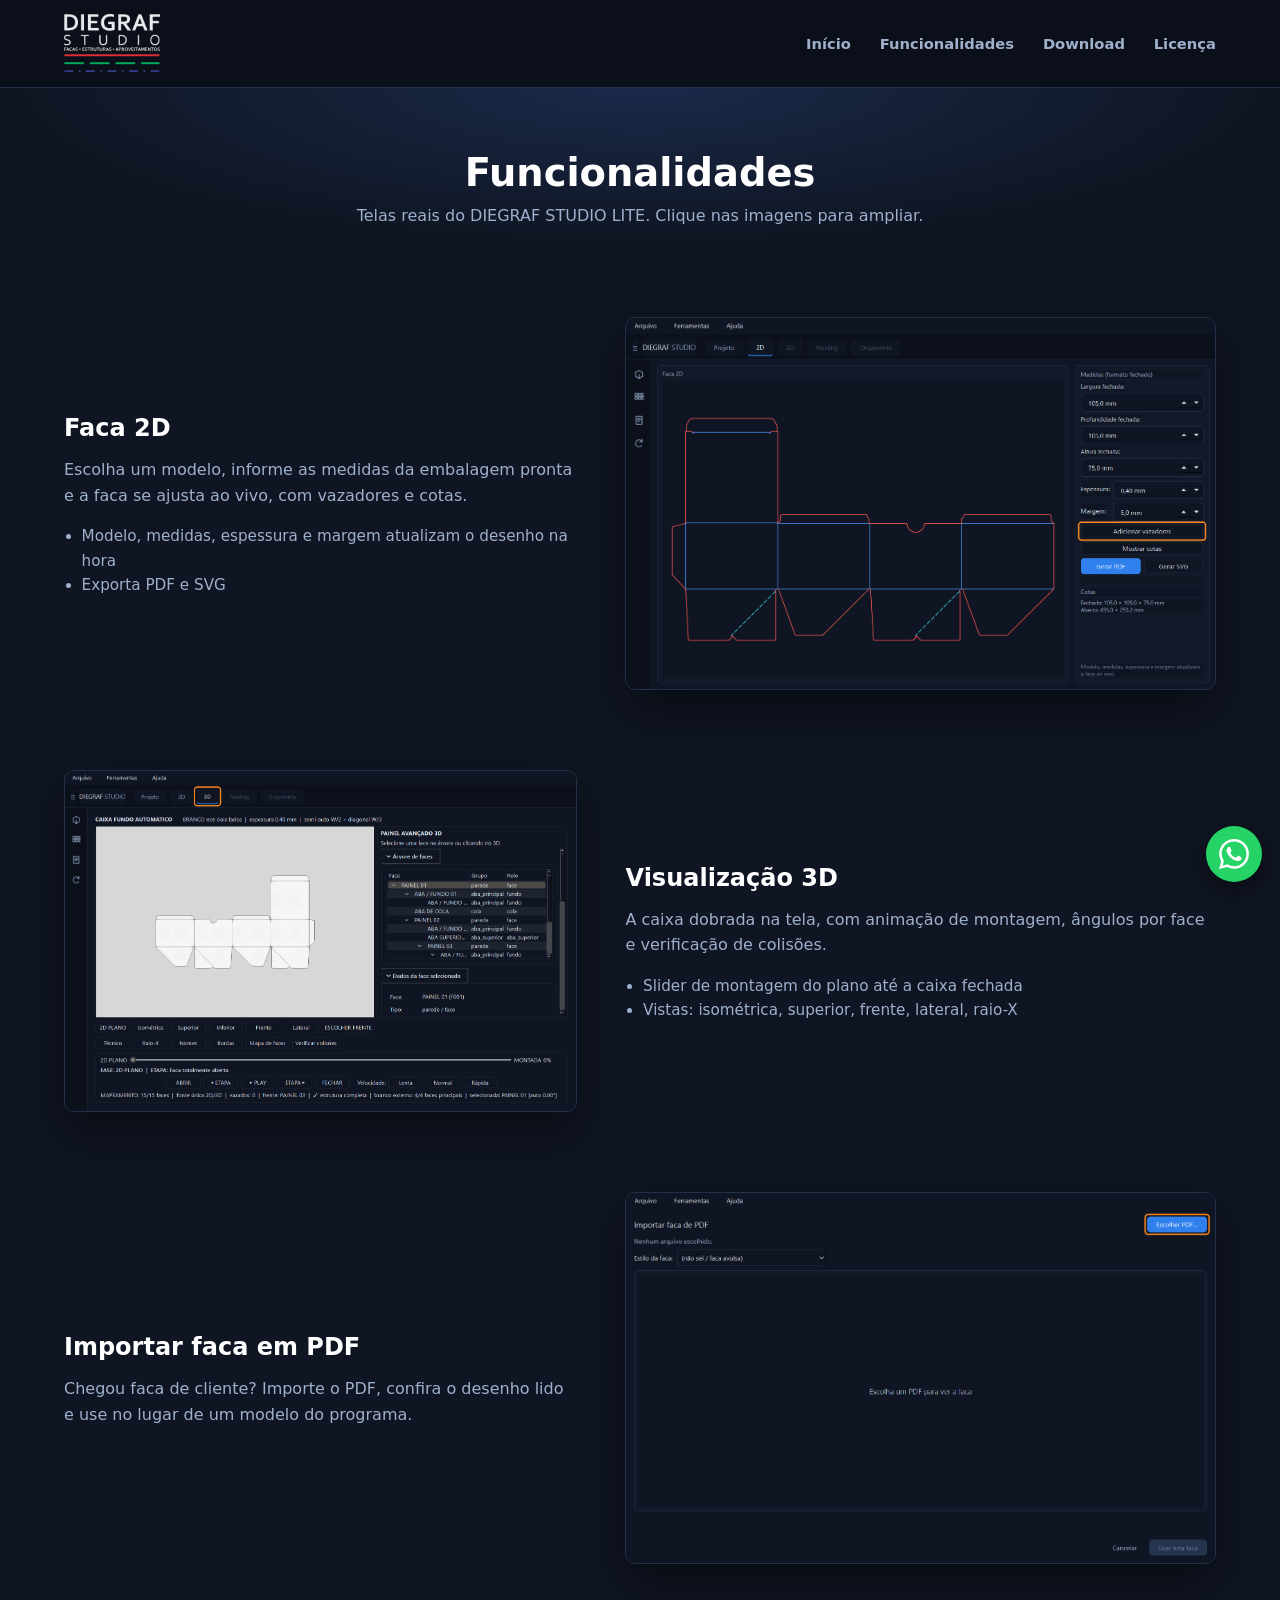
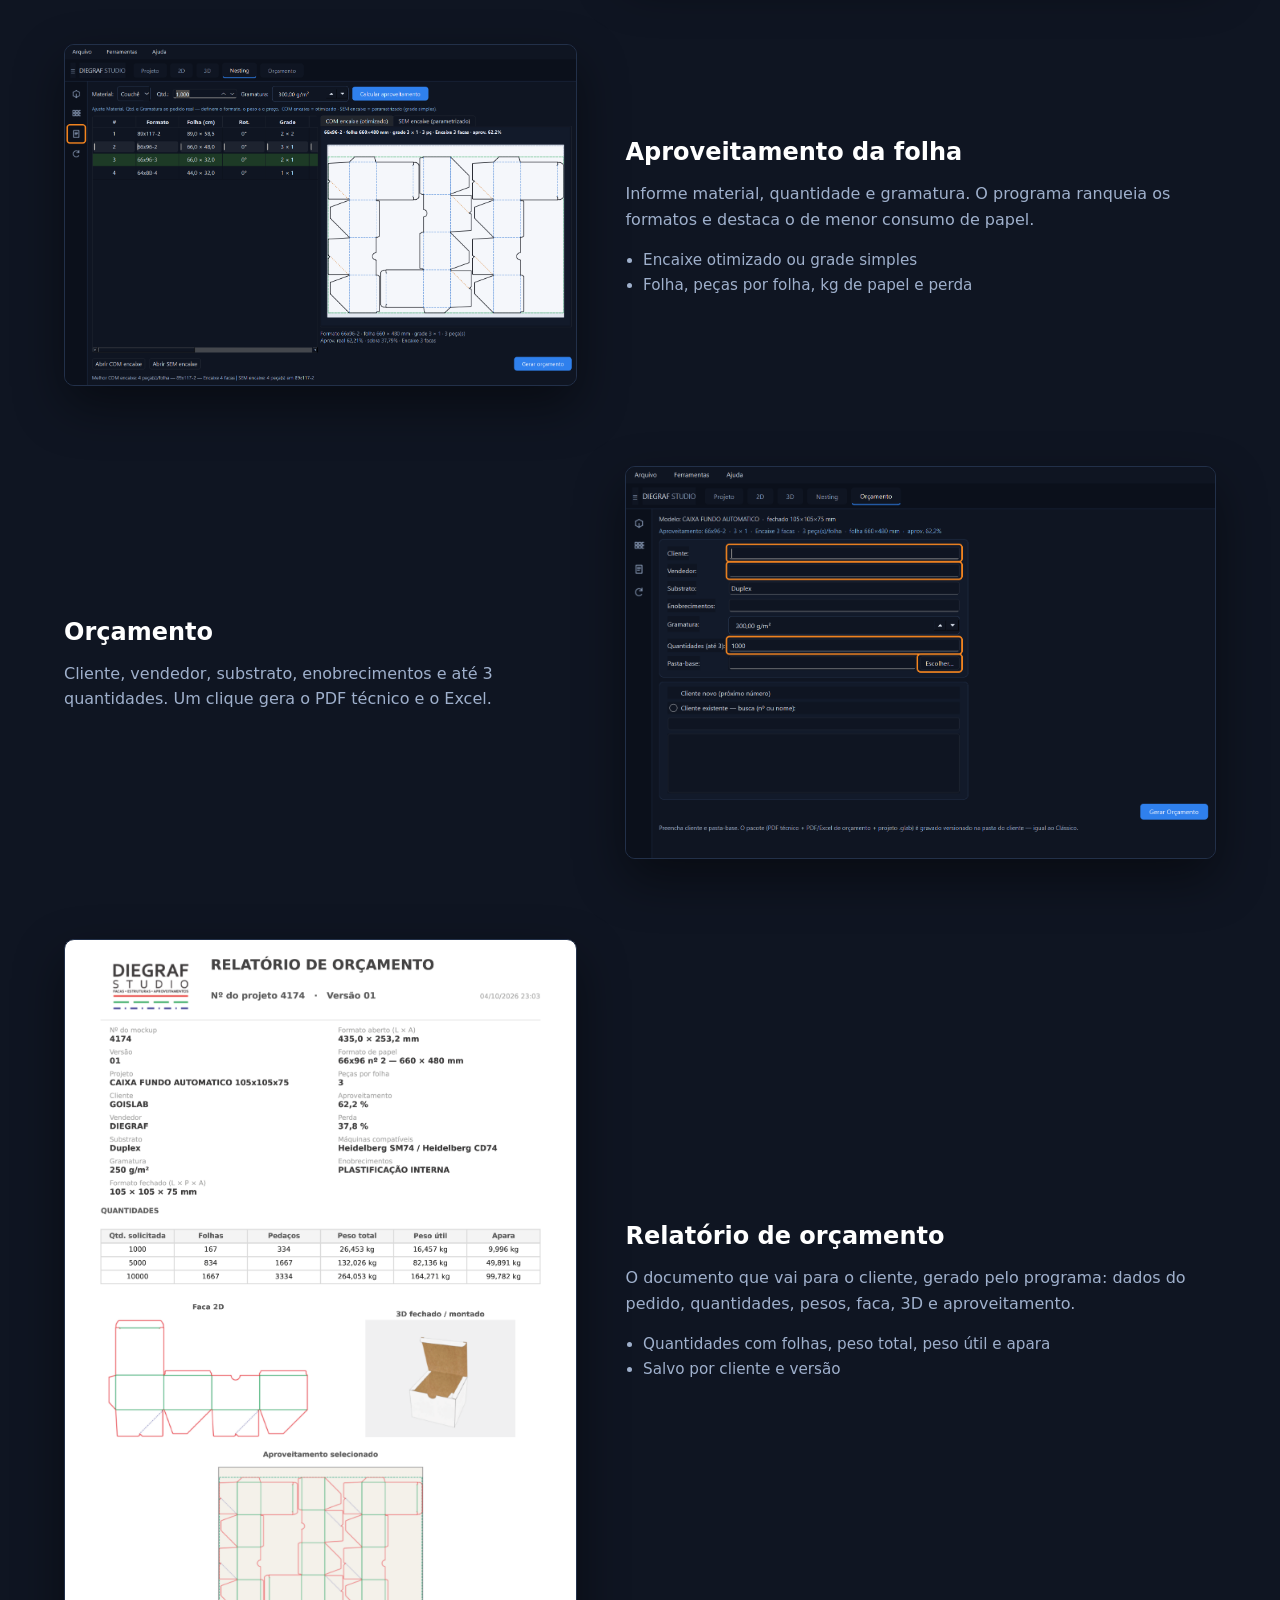
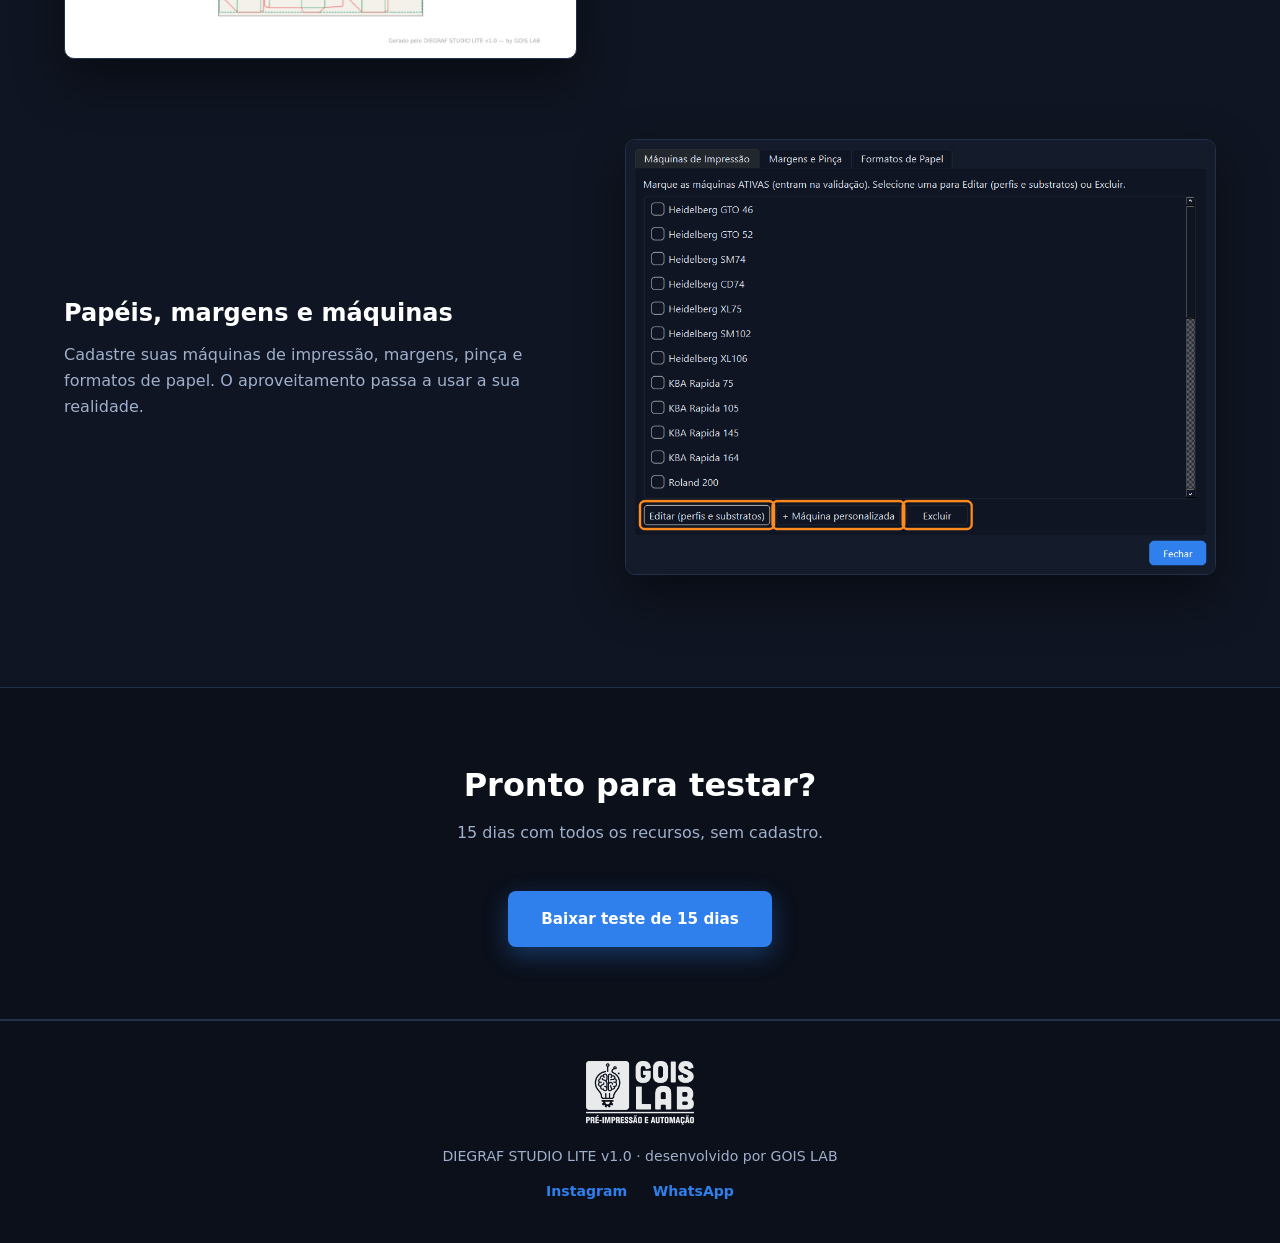
==== features.html @ 1dacc5a5 "Preco de lancamento R\$ 1.200,00, promocao por tempo indeterminado Co-Authored-By: Claude Sonnet 5.5" ====
<!DOCTYPE html>
<html lang="pt-BR">
<head>
<meta charset="UTF-8">
<meta name="viewport" content="width=device-width, initial-scale=1.0">
<title>Funcionalidades · DIEGRAF STUDIO LITE</title>
<link rel="stylesheet" href="style.css?v=5">
</head>
<body>
<header><div class="bar">
  <a href="index.html"><img src="assets/DIEGRAF_LOGO_BRANCO.png" alt="DIEGRAF STUDIO"></a>
  <nav><a href="index.html">Início</a><a href="features.html">Funcionalidades</a><a href="index.html#download">Download</a><a href="index.html#licenca">Licença</a></nav>
</div></header>

<section class="pagehead"><div class="wrap">
  <h1>Funcionalidades</h1>
  <p>Telas reais do DIEGRAF STUDIO LITE. Clique nas imagens para ampliar.</p>
</div></section>

<section style="padding-top:2rem"><div class="wrap">

  <div class="feat">
    <div class="txt"><h3>Faca 2D</h3>
      <p>Escolha um modelo, informe as medidas da embalagem pronta e a faca se ajusta ao vivo, com vazadores e cotas.</p>
      <ul><li>Modelo, medidas, espessura e margem atualizam o desenho na hora</li><li>Exporta PDF e SVG</li></ul></div>
    <div class="shot" data-zoom><img src="assets/tutorial_avancado/faca_2d_1.png" alt="Faca 2D"></div>
  </div>

  <div class="feat">
    <div class="txt"><h3>Visualização 3D</h3>
      <p>A caixa dobrada na tela, com animação de montagem, ângulos por face e verificação de colisões.</p>
      <ul><li>Slider de montagem do plano até a caixa fechada</li><li>Vistas: isométrica, superior, frente, lateral, raio-X</li></ul></div>
    <div class="shot" data-zoom><img src="assets/tutorial_avancado/tres_d_2.png" alt="Visualização 3D"></div>
  </div>

  <div class="feat">
    <div class="txt"><h3>Importar faca em PDF</h3>
      <p>Chegou faca de cliente? Importe o PDF, confira o desenho lido e use no lugar de um modelo do programa.</p></div>
    <div class="shot" data-zoom><img src="assets/tutorial_avancado/importar_2.png" alt="Importar faca de PDF"></div>
  </div>

  <div class="feat">
    <div class="txt"><h3>Aproveitamento da folha</h3>
      <p>Informe material, quantidade e gramatura. O programa ranqueia os formatos e destaca o de menor consumo de papel.</p>
      <ul><li>Encaixe otimizado ou grade simples</li><li>Folha, peças por folha, kg de papel e perda</li></ul></div>
    <div class="shot" data-zoom><img src="assets/tutorial_avancado/aproveitamento_4.png" alt="Aproveitamento"></div>
  </div>

  <div class="feat">
    <div class="txt"><h3>Orçamento</h3>
      <p>Cliente, vendedor, substrato, enobrecimentos e até 3 quantidades. Um clique gera o PDF técnico e o Excel.</p></div>
    <div class="shot" data-zoom><img src="assets/tutorial_avancado/orcamento_2.png" alt="Orçamento"></div>
  </div>

  <div class="feat">
    <div class="txt"><h3>Relatório de orçamento</h3>
      <p>O documento que vai para o cliente, gerado pelo programa: dados do pedido, quantidades, pesos, faca, 3D e aproveitamento.</p>
      <ul><li>Quantidades com folhas, peso total, peso útil e apara</li><li>Salvo por cliente e versão</li></ul></div>
    <div class="shot" data-zoom style="background:#fff;padding:6px"><img src="assets/exemplo_orcamento.png" alt="Exemplo de relatório de orçamento"></div>
  </div>

  <div class="feat">
    <div class="txt"><h3>Papéis, margens e máquinas</h3>
      <p>Cadastre suas máquinas de impressão, margens, pinça e formatos de papel. O aproveitamento passa a usar a sua realidade.</p></div>
    <div class="shot" data-zoom><img src="assets/tutorial_avancado/maquinas_2.png" alt="Cadastro de máquinas"></div>
  </div>

</div></section>

<section class="alt"><div class="wrap" style="text-align:center">
  <h2>Pronto para testar?</h2>
  <p class="lead">15 dias com todos os recursos, sem cadastro.</p>
  <a class="btn btn-p" href="index.html#download">Baixar teste de 15 dias</a>
</div></section>

<footer>
  <img src="assets/GOISLAB_LOGO_BRANCO.png" alt="GOIS LAB">
  <p>DIEGRAF STUDIO LITE v1.0 · desenvolvido por GOIS LAB</p>
  <p style="margin-top:.8rem"><a href="https://www.instagram.com/gois_lab/" target="_blank" rel="noopener">Instagram</a><a href="https://wa.me/5511914804727?text=Oi%2C%20gostaria%20de%20mais%20informa%C3%A7%C3%B5es%20sobre%20o%20Diegraf%20Studio" target="_blank" rel="noopener">WhatsApp</a></p>
</footer>
<a class="wa" href="https://wa.me/5511914804727?text=Oi%2C%20gostaria%20de%20mais%20informa%C3%A7%C3%B5es%20sobre%20o%20Diegraf%20Studio" target="_blank" rel="noopener" aria-label="Falar no WhatsApp"><svg viewBox="0 0 24 24" width="24" height="24" aria-hidden="true"><path fill="currentColor" d="M17.472 14.382c-.297-.149-1.758-.867-2.03-.967-.273-.099-.471-.148-.67.15-.197.297-.767.966-.94 1.164-.173.199-.347.223-.644.075-.297-.15-1.255-.463-2.39-1.475-.883-.788-1.48-1.761-1.653-2.059-.173-.297-.018-.458.13-.606.134-.133.298-.347.446-.52.149-.174.198-.298.298-.497.099-.198.05-.371-.025-.52-.075-.149-.669-1.612-.916-2.207-.242-.579-.487-.5-.669-.51-.173-.008-.371-.01-.57-.01-.198 0-.52.074-.792.372-.272.297-1.04 1.016-1.04 2.479 0 1.462 1.065 2.875 1.213 3.074.149.198 2.096 3.2 5.077 4.487.709.306 1.262.489 1.694.625.712.227 1.36.195 1.871.118.571-.085 1.758-.719 2.006-1.413.248-.694.248-1.289.173-1.413-.074-.124-.272-.198-.57-.347m-5.421 7.403h-.004a9.87 9.87 0 01-5.031-1.378l-.361-.214-3.741.982.998-3.648-.235-.374a9.86 9.86 0 01-1.51-5.26c.001-5.45 4.436-9.884 9.888-9.884 2.64 0 5.122 1.03 6.988 2.898a9.825 9.825 0 012.893 6.994c-.003 5.45-4.437 9.884-9.885 9.884m8.413-18.297A11.815 11.815 0 0012.05 0C5.495 0 .16 5.335.157 11.892c0 2.096.547 4.142 1.588 5.945L.057 24l6.305-1.654a11.882 11.882 0 005.683 1.448h.005c6.554 0 11.89-5.335 11.893-11.893a11.821 11.821 0 00-3.48-8.413z"/></svg></a>
<script src="script.js?v=4"></script>
</body>
</html>
---- style.css ----
* { margin: 0; padding: 0; box-sizing: border-box; }
:root {
  --bg: #0f1522;
  --bg-topo: #0b101b;
  --painel: #121a2a;
  --borda: #223049;
  --texto: #dfe6f2;
  --fraco: #9fb0cc;
  --acento: #2f80ed;
}
html { scroll-behavior: smooth; }
body { font-family: 'Segoe UI', system-ui, sans-serif; line-height: 1.6; color: var(--texto); background: var(--bg); }
img { max-width: 100%; display: block; }
a { color: inherit; }

body { padding-top: 86px; }
header { position: fixed; top: 0; left: 0; right: 0; z-index: 50; background: rgba(11,16,27,.92); backdrop-filter: blur(8px); border-bottom: 1px solid var(--borda); }
.bar { max-width: 1200px; margin: 0 auto; padding: .9rem 1.5rem; display: flex; justify-content: space-between; align-items: center; }
.bar img { height: 58px; width: auto; }
nav a { text-decoration: none; color: var(--fraco); margin-left: 1.8rem; font-size: .92rem; font-weight: 600; }
nav a:hover { color: #fff; }

.wrap { max-width: 1200px; margin: 0 auto; padding: 0 1.5rem; }
.btn { display: inline-block; text-decoration: none; font-weight: 700; font-size: .95rem; padding: .95rem 2rem; border-radius: 8px; border: 1px solid transparent; cursor: pointer; transition: .2s; }
.btn-p { background: var(--acento); color: #fff; box-shadow: 0 8px 24px rgba(47,128,237,.35); }
.btn-p:hover { transform: translateY(-2px); background: #4691f5; }
.btn-s { border-color: var(--borda); color: var(--texto); background: var(--painel); }
.btn-s:hover { border-color: var(--acento); }

.hero { padding: 4.5rem 0 3rem; text-align: center; background: radial-gradient(ellipse at top, #1a2a4a 0%, var(--bg) 65%); }
.tag { display: inline-block; font-size: .78rem; letter-spacing: .12em; font-weight: 700; color: var(--acento); border: 1px solid var(--borda); background: var(--painel); padding: .4rem 1rem; border-radius: 99px; margin-bottom: 1.4rem; }
.hero h1 { font-size: 3rem; line-height: 1.15; color: #fff; max-width: 820px; margin: 0 auto 1rem; letter-spacing: -.01em; }
.hero p.sub { color: var(--fraco); font-size: 1.1rem; max-width: 640px; margin: 0 auto 2rem; }
.cta { display: flex; gap: 1rem; justify-content: center; flex-wrap: wrap; }

.janela { margin: 3rem auto 0; max-width: 1050px; border: 1px solid var(--borda); border-radius: 12px; overflow: hidden; background: var(--bg-topo); box-shadow: 0 30px 80px rgba(0,0,0,.55), 0 0 90px rgba(47,128,237,.18); cursor: zoom-in; }
.janela .tit { display: flex; gap: 6px; padding: .6rem .9rem; background: var(--bg-topo); border-bottom: 1px solid var(--borda); }
.janela .tit i { width: 10px; height: 10px; border-radius: 50%; background: #2b3a55; }

section { padding: 4.5rem 0; }
section.alt { background: var(--bg-topo); border-top: 1px solid var(--borda); border-bottom: 1px solid var(--borda); }
h2 { font-size: 2rem; color: #fff; text-align: center; margin-bottom: .6rem; }
.lead { text-align: center; color: var(--fraco); max-width: 640px; margin: 0 auto 2.8rem; }

.cards { display: grid; grid-template-columns: repeat(auto-fit, minmax(240px, 1fr)); gap: 1.2rem; }
.card { background: var(--painel); border: 1px solid var(--borda); border-radius: 10px; padding: 1.6rem; }
.card h3 { color: #fff; font-size: 1.05rem; margin-bottom: .4rem; }
.card p { color: var(--fraco); font-size: .93rem; }
.card .n { color: var(--acento); font-weight: 800; font-size: .85rem; letter-spacing: .1em; margin-bottom: .6rem; }

.papel { max-width: 760px; margin: 0 auto; background: #fff; border-radius: 8px; padding: 6px; box-shadow: 0 24px 70px rgba(0,0,0,.5); cursor: zoom-in; }
.papel img { border-radius: 4px; }

.dl { display: grid; grid-template-columns: 1.2fr 1fr; gap: 1.5rem; align-items: stretch; }
.box { background: var(--painel); border: 1px solid var(--borda); border-radius: 12px; padding: 2rem; }
.box h3 { color: #fff; margin-bottom: 1rem; }
.box li { list-style: none; padding: .55rem 0; border-bottom: 1px solid var(--borda); color: var(--fraco); font-size: .93rem; }
.box li:last-child { border: 0; }
.box li b { color: var(--texto); }
.box .btn { margin-top: 1.4rem; }

.feat { display: grid; grid-template-columns: 1fr 1.15fr; gap: 3rem; align-items: center; padding: 2.5rem 0; }
.feat:nth-child(even) .txt { order: 2; }
.feat h3 { color: #fff; font-size: 1.5rem; margin-bottom: .6rem; }
.feat p { color: var(--fraco); }
.feat ul { margin: 1rem 0 0 1.1rem; color: var(--fraco); font-size: .95rem; }
.feat .shot { border: 1px solid var(--borda); border-radius: 10px; overflow: hidden; box-shadow: 0 20px 50px rgba(0,0,0,.45); cursor: zoom-in; }
.pagehead { padding: 3.5rem 0 1rem; text-align: center; background: radial-gradient(ellipse at top, #1a2a4a 0%, var(--bg) 70%); }
.pagehead h1 { color: #fff; font-size: 2.4rem; }
.pagehead p { color: var(--fraco); }

footer { border-top: 1px solid var(--borda); background: var(--bg-topo); padding: 2.5rem 1.5rem; text-align: center; color: var(--fraco); font-size: .88rem; }
footer img { height: 64px; width: auto; margin: 0 auto 1.2rem; }
footer a { color: var(--acento); text-decoration: none; font-weight: 600; margin: 0 .8rem; }

#lb { display: none; position: fixed; inset: 0; z-index: 99; background: rgba(5,8,14,.94); align-items: center; justify-content: center; }
#lb.on { display: flex; }
#lb img { max-width: 88vw; max-height: 86vh; width: auto; height: auto; object-fit: contain; border-radius: 6px; }
#lb button { position: absolute; background: rgba(18,26,42,.8); color: #fff; border: 1px solid var(--borda); border-radius: 50%; width: 46px; height: 46px; font-size: 22px; cursor: pointer; }
#lb button:hover { border-color: var(--acento); }
#lb .x { top: 18px; right: 18px; }
#lb .p { left: 18px; top: 50%; transform: translateY(-50%); }
#lb .n { right: 18px; top: 50%; transform: translateY(-50%); }
#lb small { position: absolute; bottom: 16px; color: var(--fraco); }

@media (max-width: 800px) {
  body { padding-top: 70px; }
  .bar { padding: .6rem 1rem; }
  .bar img { height: 46px; }
  nav a { margin-left: .9rem; font-size: .8rem; }
  .hero { padding: 2.5rem 0 2rem; }
  .hero h1 { font-size: 1.8rem; }
  .hero p.sub { font-size: 1rem; }
  section { padding: 2.5rem 0; }
  h2 { font-size: 1.5rem; }
  .dl, .feat { grid-template-columns: 1fr; gap: 1.2rem; }
  .feat:nth-child(even) .txt { order: 0; }
  .feat { padding: 1.2rem 0; }
  #lb .p, #lb .n { width: 38px; height: 38px; }
}

.faq { max-width: 760px; margin: 2.5rem auto 0; }
.faq details { background: var(--painel); border: 1px solid var(--borda); border-radius: 10px; margin-bottom: .8rem; padding: 1rem 1.3rem; }
.faq summary { cursor: pointer; font-weight: 700; color: #fff; list-style: none; position: relative; padding-right: 1.6rem; }
.faq summary::-webkit-details-marker { display: none; }
.faq summary::after { content: "+"; position: absolute; right: 0; top: -2px; font-size: 1.4rem; color: var(--acento); }
.faq details[open] summary::after { content: "–"; }
.faq details p { margin-top: .7rem; color: var(--fraco); font-size: .95rem; }
.box .btn + .btn { margin-left: .6rem; }
@media (max-width: 800px) { .box .btn + .btn { margin-left: 0; margin-top: .7rem; } .box .btn { display: block; } }
.cards.c5 { grid-template-columns: repeat(auto-fit, minmax(185px, 1fr)); }
.cards.c3 { grid-template-columns: repeat(auto-fit, minmax(260px, 1fr)); }

.semmensal { margin-top: 1.4rem; color: var(--fraco); font-size: 1.05rem; }
.semmensal b { color: #fff; }
.destaque { max-width: 760px; margin: 0 auto 2.6rem; text-align: center; padding: 2.2rem 1.5rem; border-radius: 16px; border: 1px solid rgba(96,175,255,.35);
  background: radial-gradient(500px 220px at 50% 0%, rgba(47,128,237,.28), transparent 70%), var(--painel); box-shadow: 0 0 60px rgba(47,128,237,.18); }
.destaque .g { font-size: 2.6rem; line-height: 1.1; font-weight: 700; letter-spacing: -.02em; color: #fff; }
.destaque .g em { font-style: normal; background: linear-gradient(95deg,#7cc0ff,#2f80ed); -webkit-background-clip: text; background-clip: text; color: transparent; }
.destaque p { margin-top: 1rem; color: var(--fraco); font-size: 1rem; }
@media (max-width: 800px) { .destaque .g { font-size: 1.9rem; } }


.faqg { margin: 2.4rem 0 1rem; font-size: .8rem; letter-spacing: .24em; text-transform: uppercase; color: var(--acento); display: flex; align-items: center; gap: .8rem; }
.faqg::after { content: ""; flex: 1; height: 1px; background: var(--borda); }
.faqg:first-child { margin-top: 0; }
.faq details { transition: border-color .2s, background .2s; }
.faq details:hover { border-color: rgba(47,128,237,.55); }
.faq details[open] { border-color: rgba(47,128,237,.7); background: linear-gradient(180deg, rgba(47,128,237,.12), var(--painel)); }
.faq summary { font-size: 1.02rem; }
.faq details p a { color: #60afff; }

.acoes { margin-top: 1.6rem; display: flex; gap: .8rem; justify-content: center; flex-wrap: wrap; }
.btn-w { background: #1faa59; color: #fff; display: inline-flex; align-items: center; gap: .6rem; box-shadow: 0 8px 24px rgba(31,170,89,.35); }
.btn-w:hover { transform: translateY(-2px); background: #25c066; }
.btn-w svg { width: 1.2rem; height: 1.2rem; }
.wa { position: fixed; right: 18px; bottom: 18px; z-index: 40; width: 56px; height: 56px; border-radius: 50%; background: #25d366; color: #fff; display: flex; align-items: center; justify-content: center; box-shadow: 0 8px 24px rgba(0,0,0,.5); transition: transform .2s; }
.wa:hover { transform: scale(1.08); }
.wa svg { width: 30px; height: 30px; }
@media (max-width: 800px) {
  .acoes .btn { width: 100%; text-align: center; justify-content: center; }
}

.comprar { margin: 2.8rem auto 0; max-width: 760px; text-align: center; padding: 2.2rem 1.6rem; border-radius: 16px; border: 1px solid rgba(96,175,255,.35); background: radial-gradient(520px 200px at 50% 0%, rgba(31,170,89,.16), transparent 70%), var(--painel); }
.comprar h3 { color: #fff; font-size: 1.6rem; margin-bottom: .6rem; }
.comprar > p { color: var(--fraco); max-width: 560px; margin: 0 auto; }
.comprar .acoes { margin-top: 1.5rem; }

.lanc { margin: 1.8rem auto 0; display: inline-block; padding: 1.2rem 2.2rem; border-radius: 14px; border: 1px solid rgba(96,175,255,.45); background: linear-gradient(160deg, #1a2d55, var(--painel) 80%); box-shadow: 0 0 40px rgba(47,128,237,.22); }
.lanc span { display: block; font-size: .72rem; letter-spacing: .24em; font-weight: 700; color: #60afff; }
.lanc b { display: block; margin-top: .4rem; font-size: 2.8rem; line-height: 1; letter-spacing: -.03em; color: #fff; }
.lanc small { display: block; margin-top: .5rem; color: var(--fraco); font-size: .9rem; }
.comprar { text-align: center; }
@media (max-width: 800px) { .lanc { padding: 1rem 1.2rem; } .lanc b { font-size: 2.2rem; } }
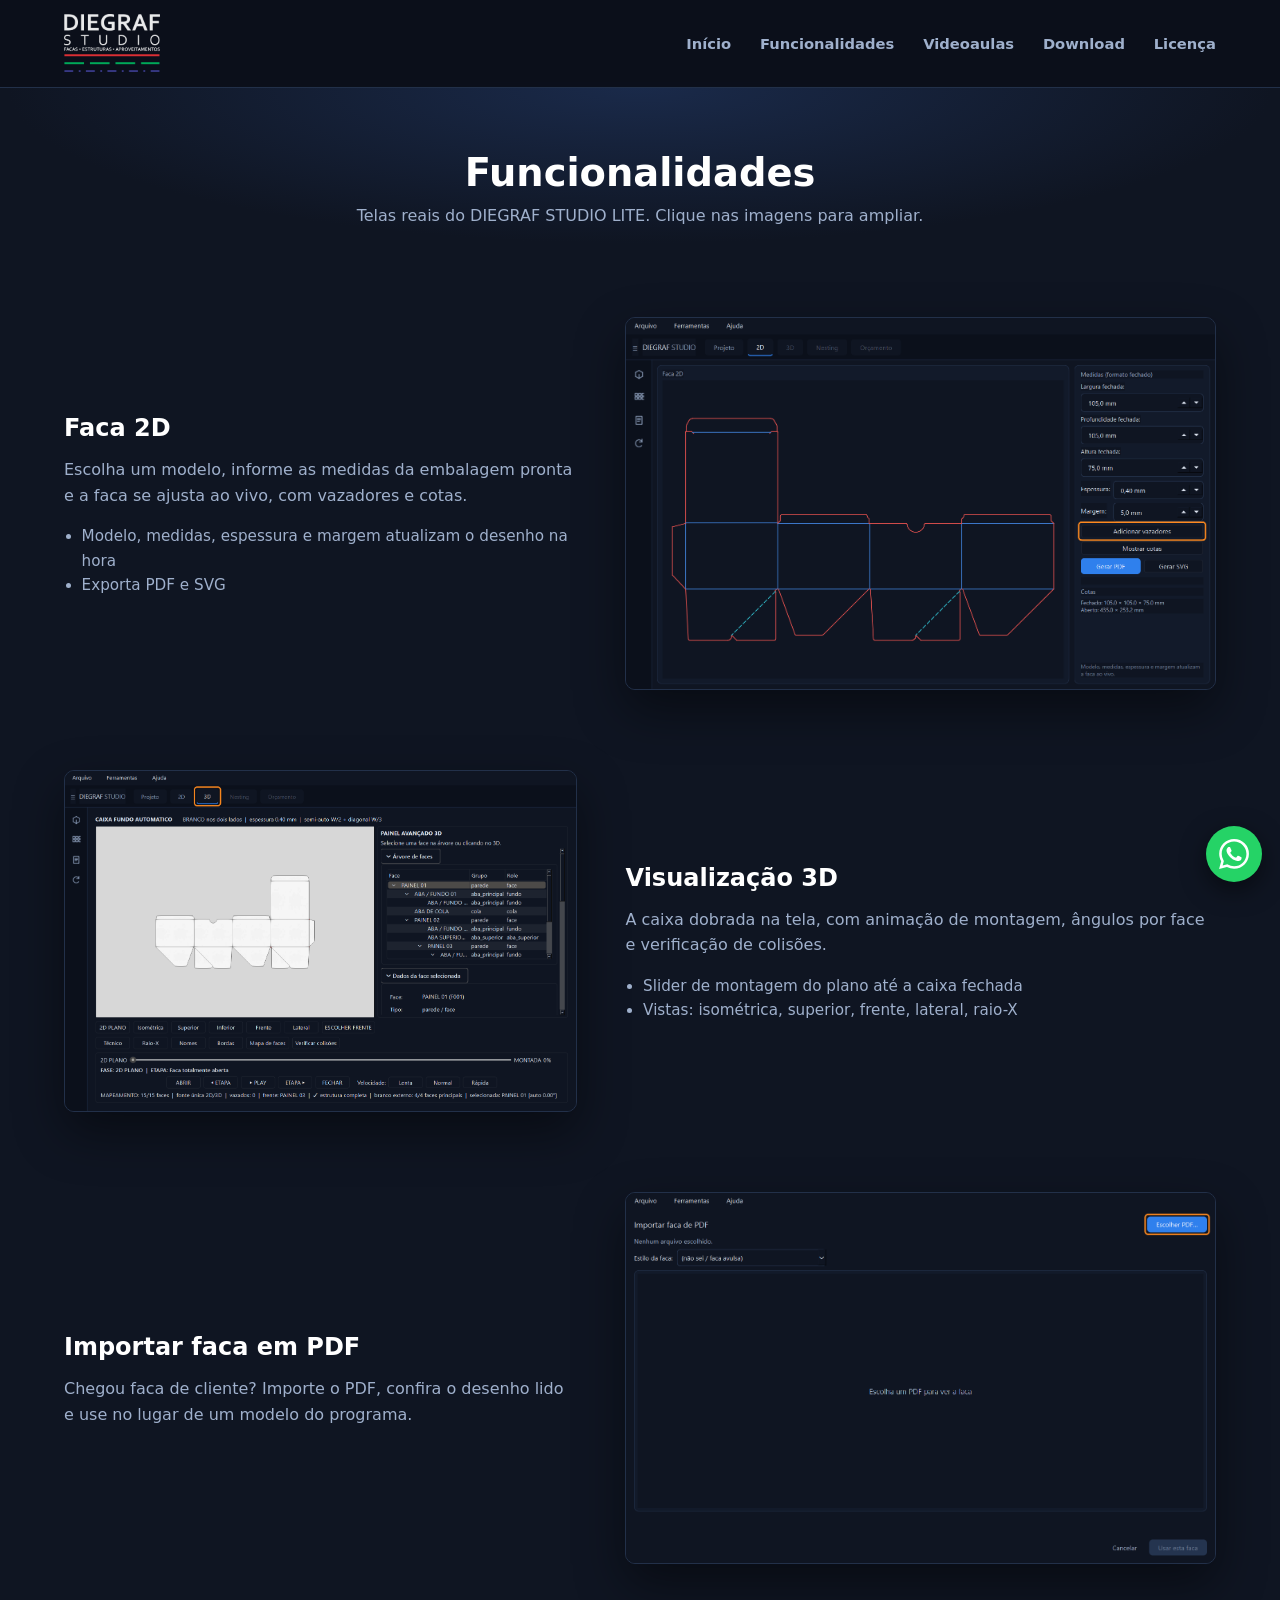
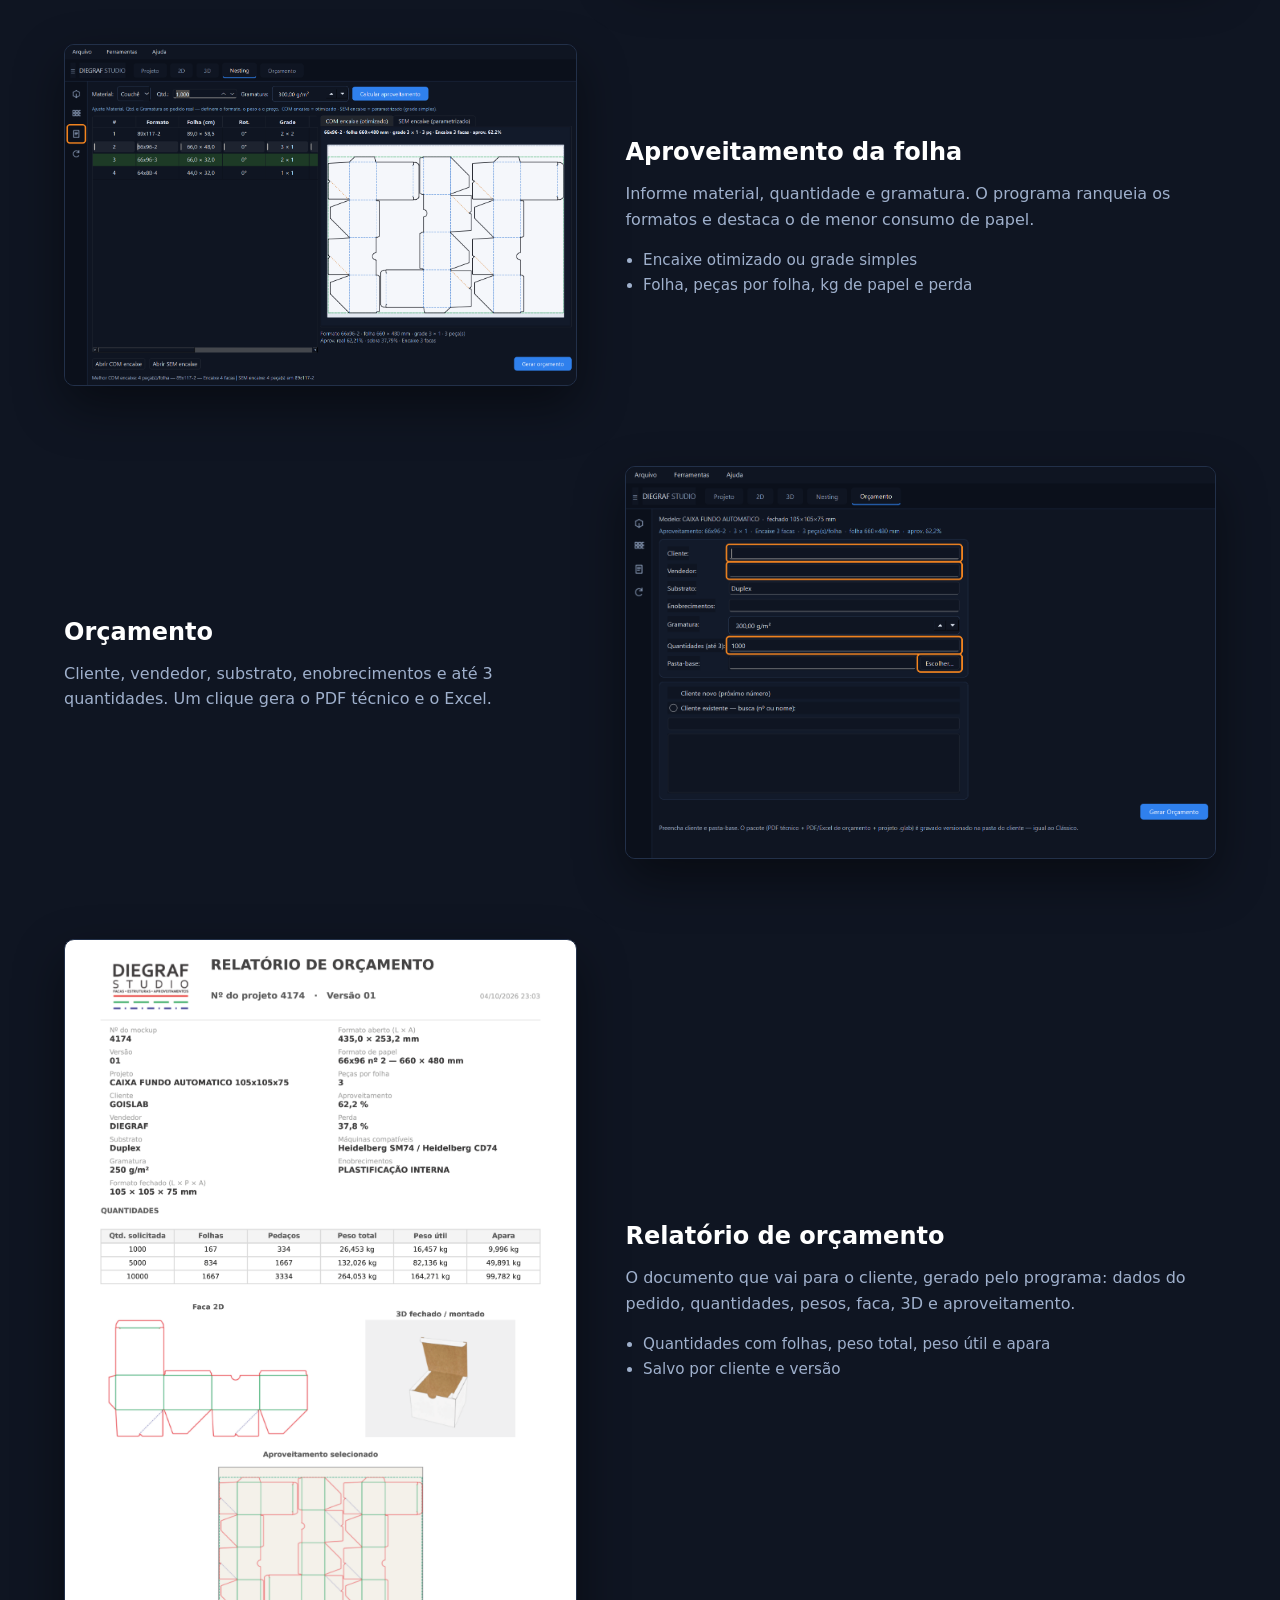
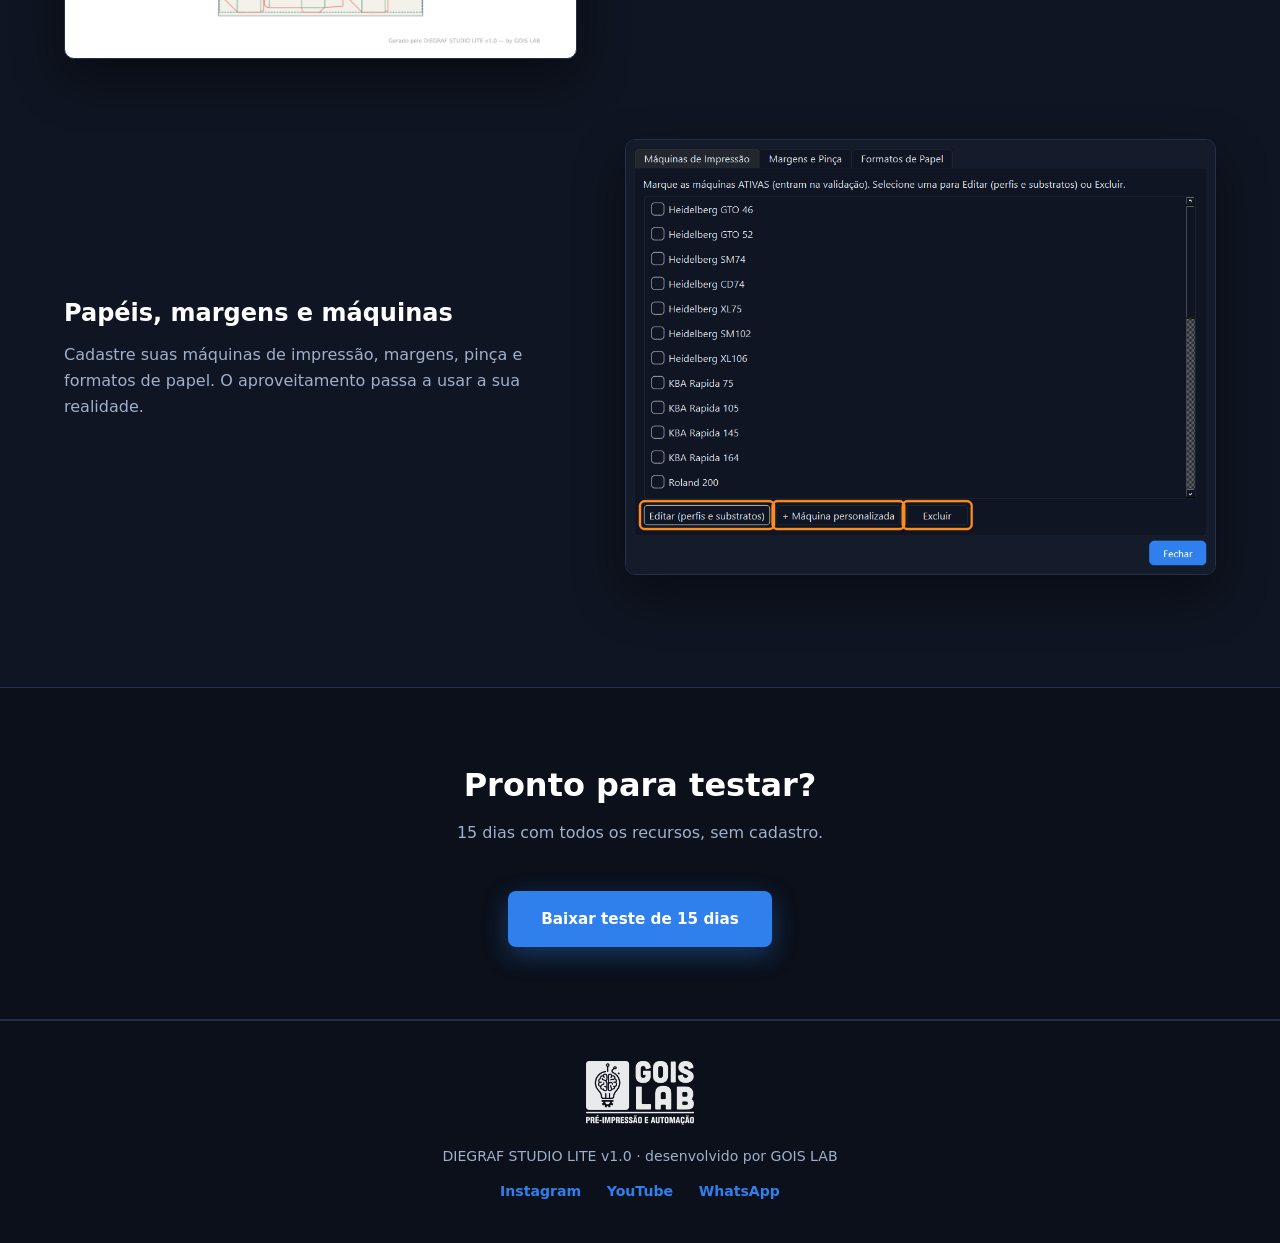
==== commit 80f4a2a5: "Adiciona videoaulas: menu, secao com a playlist do YouTube e link no rodape Co-Authored-By: Claude O" ====
--- a/features.html
+++ b/features.html
@@ -4,12 +4,12 @@
 <meta charset="UTF-8">
 <meta name="viewport" content="width=device-width, initial-scale=1.0">
 <title>Funcionalidades · DIEGRAF STUDIO LITE</title>
-<link rel="stylesheet" href="style.css?v=5">
+<link rel="stylesheet" href="style.css?v=6">
 </head>
 <body>
 <header><div class="bar">
   <a href="index.html"><img src="assets/DIEGRAF_LOGO_BRANCO.png" alt="DIEGRAF STUDIO"></a>
-  <nav><a href="index.html">Início</a><a href="features.html">Funcionalidades</a><a href="index.html#download">Download</a><a href="index.html#licenca">Licença</a></nav>
+  <nav><a href="index.html">Início</a><a href="features.html">Funcionalidades</a><a href="https://www.youtube.com/playlist?list=PLJeVq4AoT8Tg" target="_blank" rel="noopener">Videoaulas</a><a href="index.html#download">Download</a><a href="index.html#licenca">Licença</a></nav>
 </div></header>
 
 <section class="pagehead"><div class="wrap">
@@ -76,7 +76,7 @@
 <footer>
   <img src="assets/GOISLAB_LOGO_BRANCO.png" alt="GOIS LAB">
   <p>DIEGRAF STUDIO LITE v1.0 · desenvolvido por GOIS LAB</p>
-  <p style="margin-top:.8rem"><a href="https://www.instagram.com/gois_lab/" target="_blank" rel="noopener">Instagram</a><a href="https://wa.me/5511914804727?text=Oi%2C%20gostaria%20de%20mais%20informa%C3%A7%C3%B5es%20sobre%20o%20Diegraf%20Studio" target="_blank" rel="noopener">WhatsApp</a></p>
+  <p style="margin-top:.8rem"><a href="https://www.instagram.com/gois_lab/" target="_blank" rel="noopener">Instagram</a><a href="https://www.youtube.com/playlist?list=PLJeVq4AoT8Tg" target="_blank" rel="noopener">YouTube</a><a href="https://wa.me/5511914804727?text=Oi%2C%20gostaria%20de%20mais%20informa%C3%A7%C3%B5es%20sobre%20o%20Diegraf%20Studio" target="_blank" rel="noopener">WhatsApp</a></p>
 </footer>
 <a class="wa" href="https://wa.me/5511914804727?text=Oi%2C%20gostaria%20de%20mais%20informa%C3%A7%C3%B5es%20sobre%20o%20Diegraf%20Studio" target="_blank" rel="noopener" aria-label="Falar no WhatsApp"><svg viewBox="0 0 24 24" width="24" height="24" aria-hidden="true"><path fill="currentColor" d="M17.472 14.382c-.297-.149-1.758-.867-2.03-.967-.273-.099-.471-.148-.67.15-.197.297-.767.966-.94 1.164-.173.199-.347.223-.644.075-.297-.15-1.255-.463-2.39-1.475-.883-.788-1.48-1.761-1.653-2.059-.173-.297-.018-.458.13-.606.134-.133.298-.347.446-.52.149-.174.198-.298.298-.497.099-.198.05-.371-.025-.52-.075-.149-.669-1.612-.916-2.207-.242-.579-.487-.5-.669-.51-.173-.008-.371-.01-.57-.01-.198 0-.52.074-.792.372-.272.297-1.04 1.016-1.04 2.479 0 1.462 1.065 2.875 1.213 3.074.149.198 2.096 3.2 5.077 4.487.709.306 1.262.489 1.694.625.712.227 1.36.195 1.871.118.571-.085 1.758-.719 2.006-1.413.248-.694.248-1.289.173-1.413-.074-.124-.272-.198-.57-.347m-5.421 7.403h-.004a9.87 9.87 0 01-5.031-1.378l-.361-.214-3.741.982.998-3.648-.235-.374a9.86 9.86 0 01-1.51-5.26c.001-5.45 4.436-9.884 9.888-9.884 2.64 0 5.122 1.03 6.988 2.898a9.825 9.825 0 012.893 6.994c-.003 5.45-4.437 9.884-9.885 9.884m8.413-18.297A11.815 11.815 0 0012.05 0C5.495 0 .16 5.335.157 11.892c0 2.096.547 4.142 1.588 5.945L.057 24l6.305-1.654a11.882 11.882 0 005.683 1.448h.005c6.554 0 11.89-5.335 11.893-11.893a11.821 11.821 0 00-3.48-8.413z"/></svg></a>
 <script src="script.js?v=4"></script>
--- a/style.css
+++ b/style.css
@@ -152,3 +152,16 @@
 .lanc small { display: block; margin-top: .5rem; color: var(--fraco); font-size: .9rem; }
 .comprar { text-align: center; }
 @media (max-width: 800px) { .lanc { padding: 1rem 1.2rem; } .lanc b { font-size: 2.2rem; } }
+
+/* videoaulas */
+.va { display: grid; grid-template-columns: 1.3fr 1fr; gap: 1.6rem; align-items: center; }
+.va-img { position: relative; display: block; border-radius: 12px; overflow: hidden; border: 1px solid var(--borda); }
+.va-img img { display: block; width: 100%; height: auto; transition: transform .3s; }
+.va-img:hover img { transform: scale(1.03); }
+.va-play { position: absolute; left: 50%; top: 50%; transform: translate(-50%,-50%); width: 72px; height: 72px; border-radius: 50%;
+  background: rgba(47,128,237,.92); color: #fff; font-size: 1.6rem; display: flex; align-items: center; justify-content: center;
+  padding-left: 5px; box-shadow: 0 10px 30px rgba(0,0,0,.45); }
+.va-lista { counter-reset: va; list-style: none; display: grid; gap: .55rem; }
+.va-lista li { counter-increment: va; background: var(--painel); border: 1px solid var(--borda); border-radius: 8px; padding: .65rem .9rem; color: var(--texto); font-size: .95rem; }
+.va-lista li::before { content: counter(va, decimal-leading-zero); color: var(--acento); font-weight: 800; margin-right: .7rem; font-size: .8rem; }
+@media (max-width: 760px) { .va { grid-template-columns: 1fr; } }
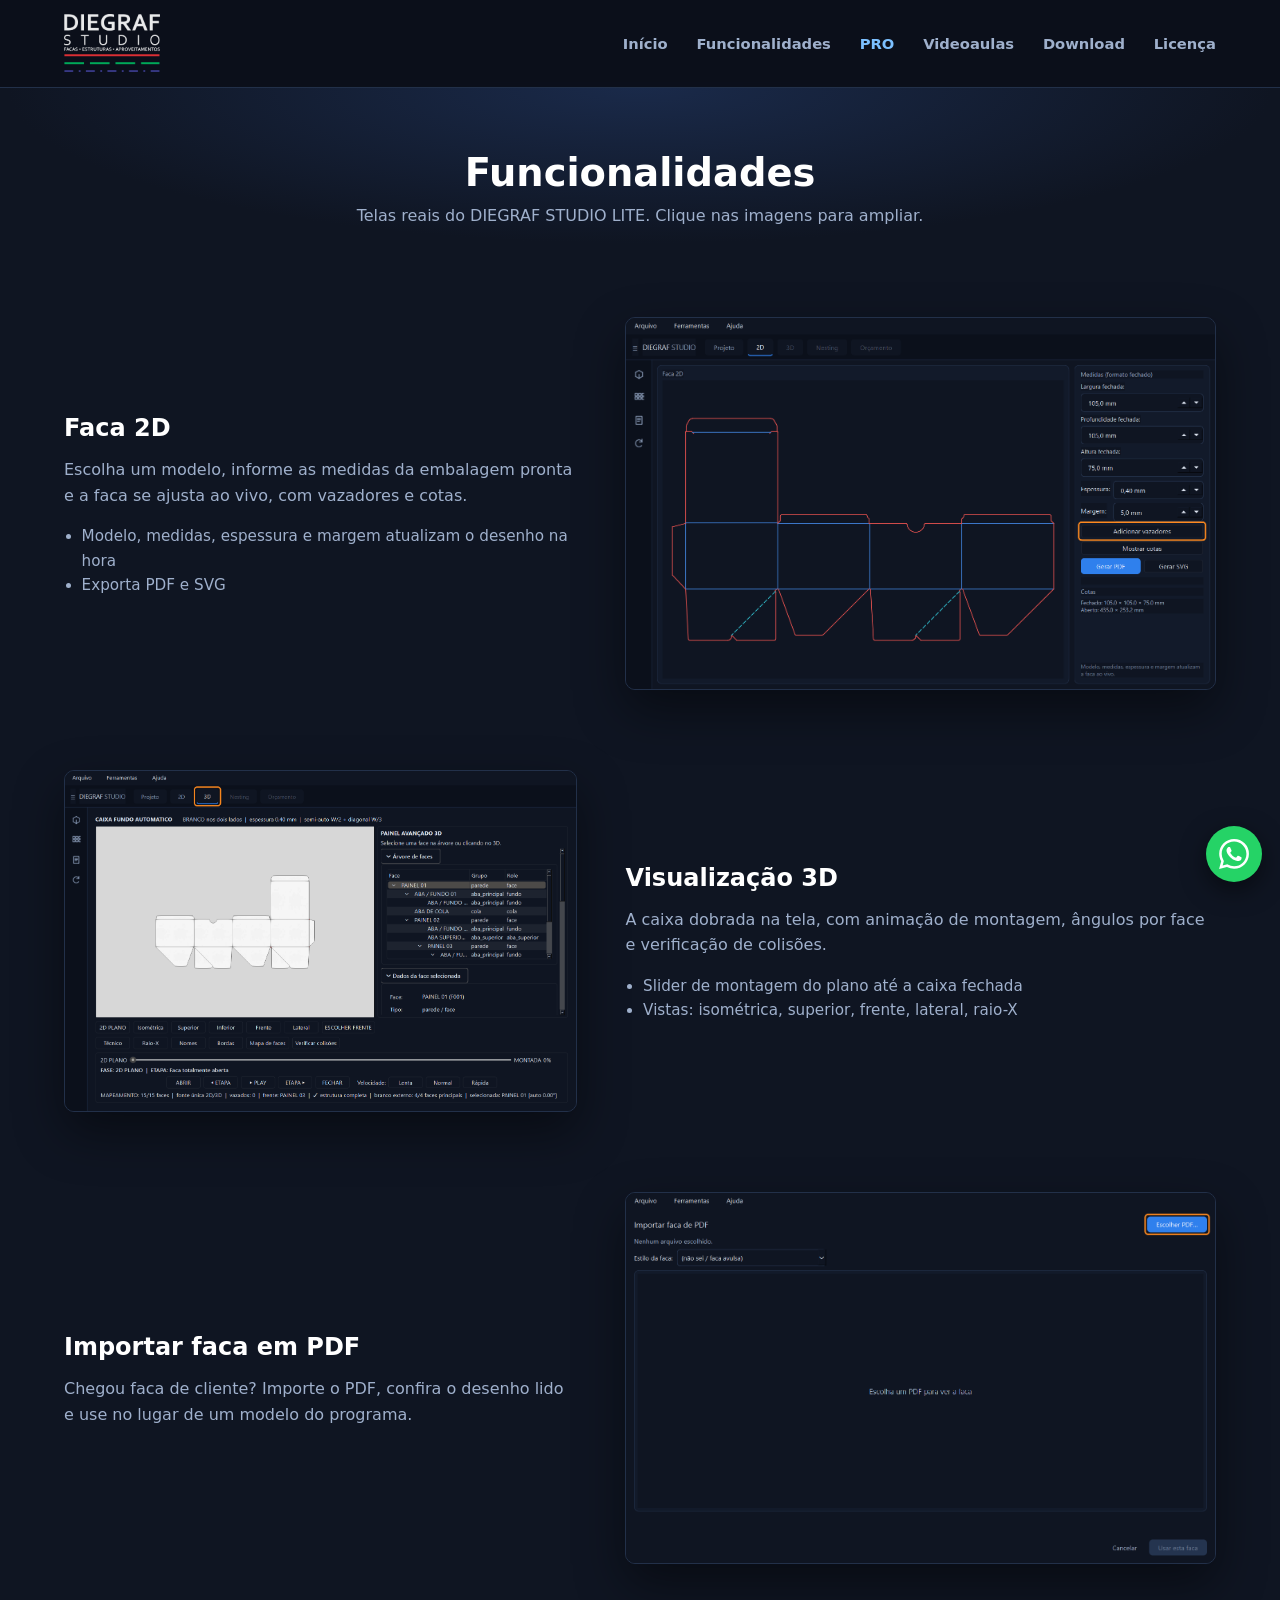
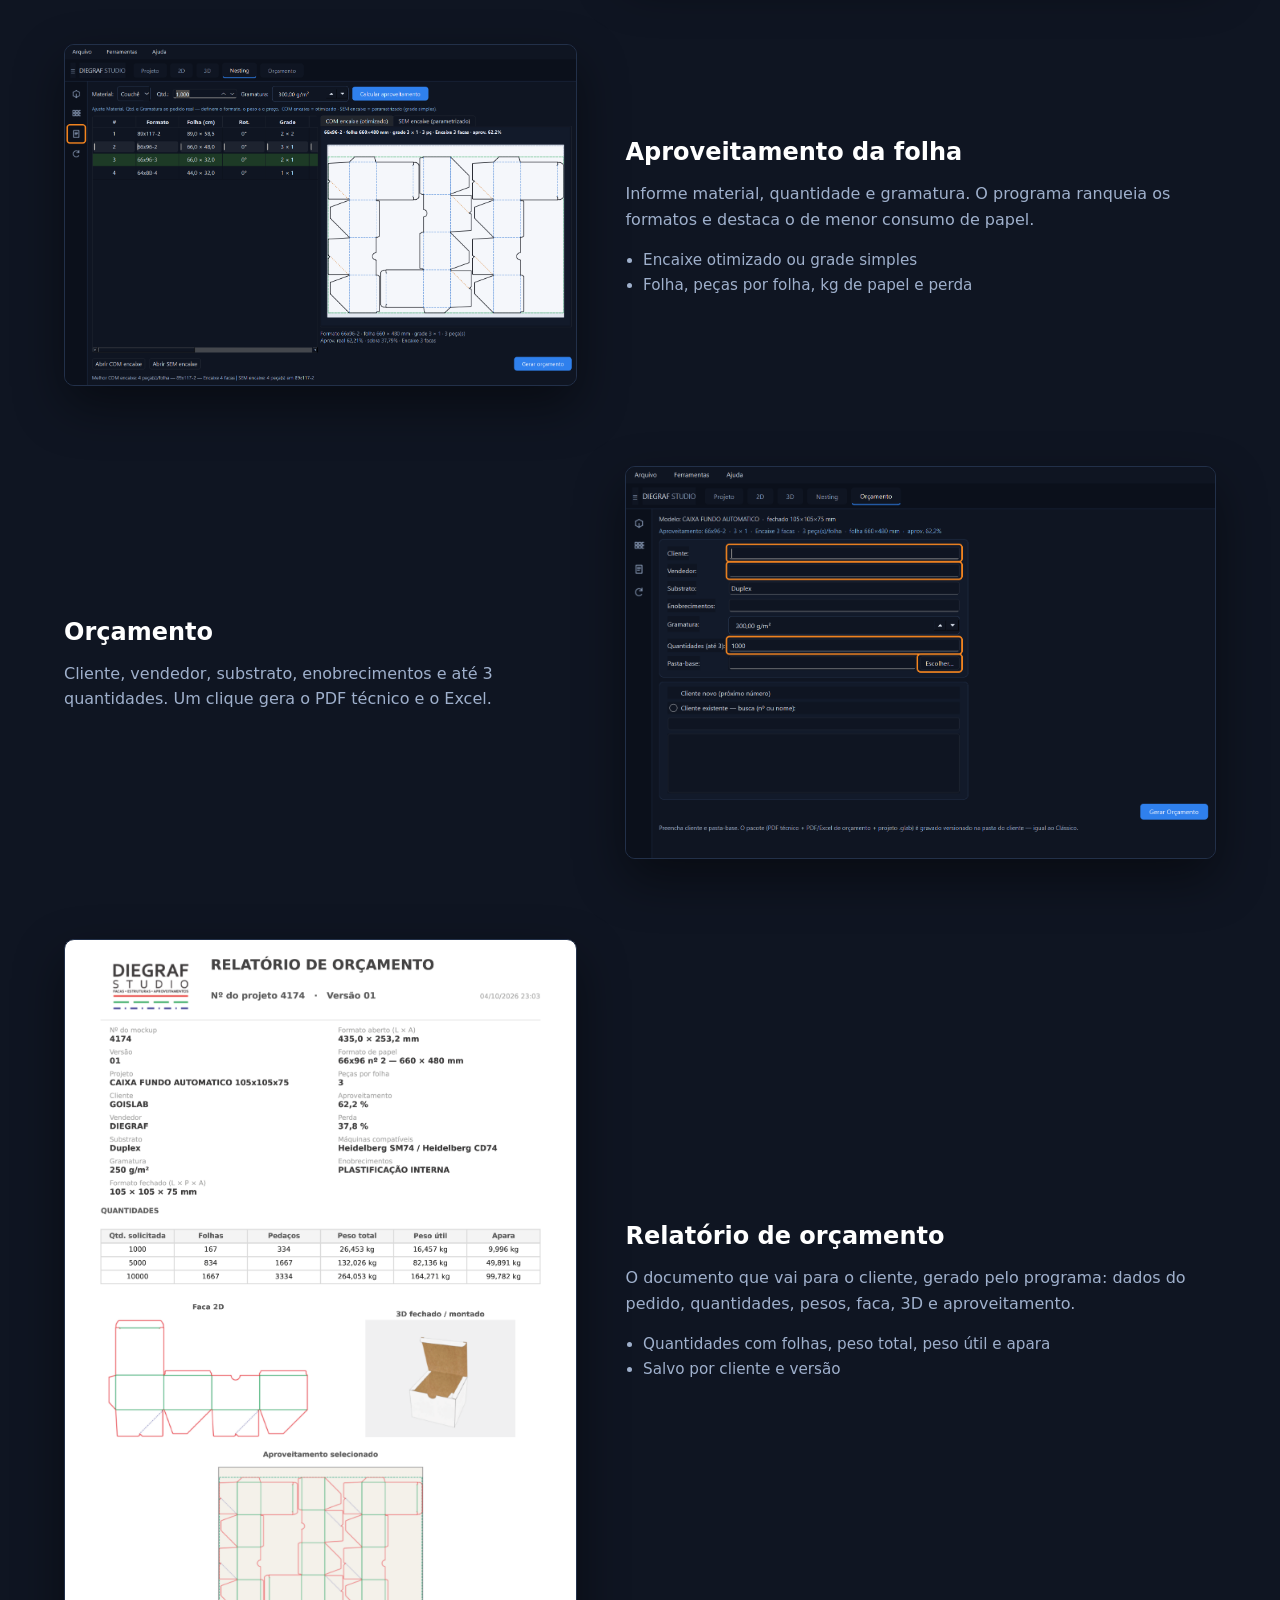
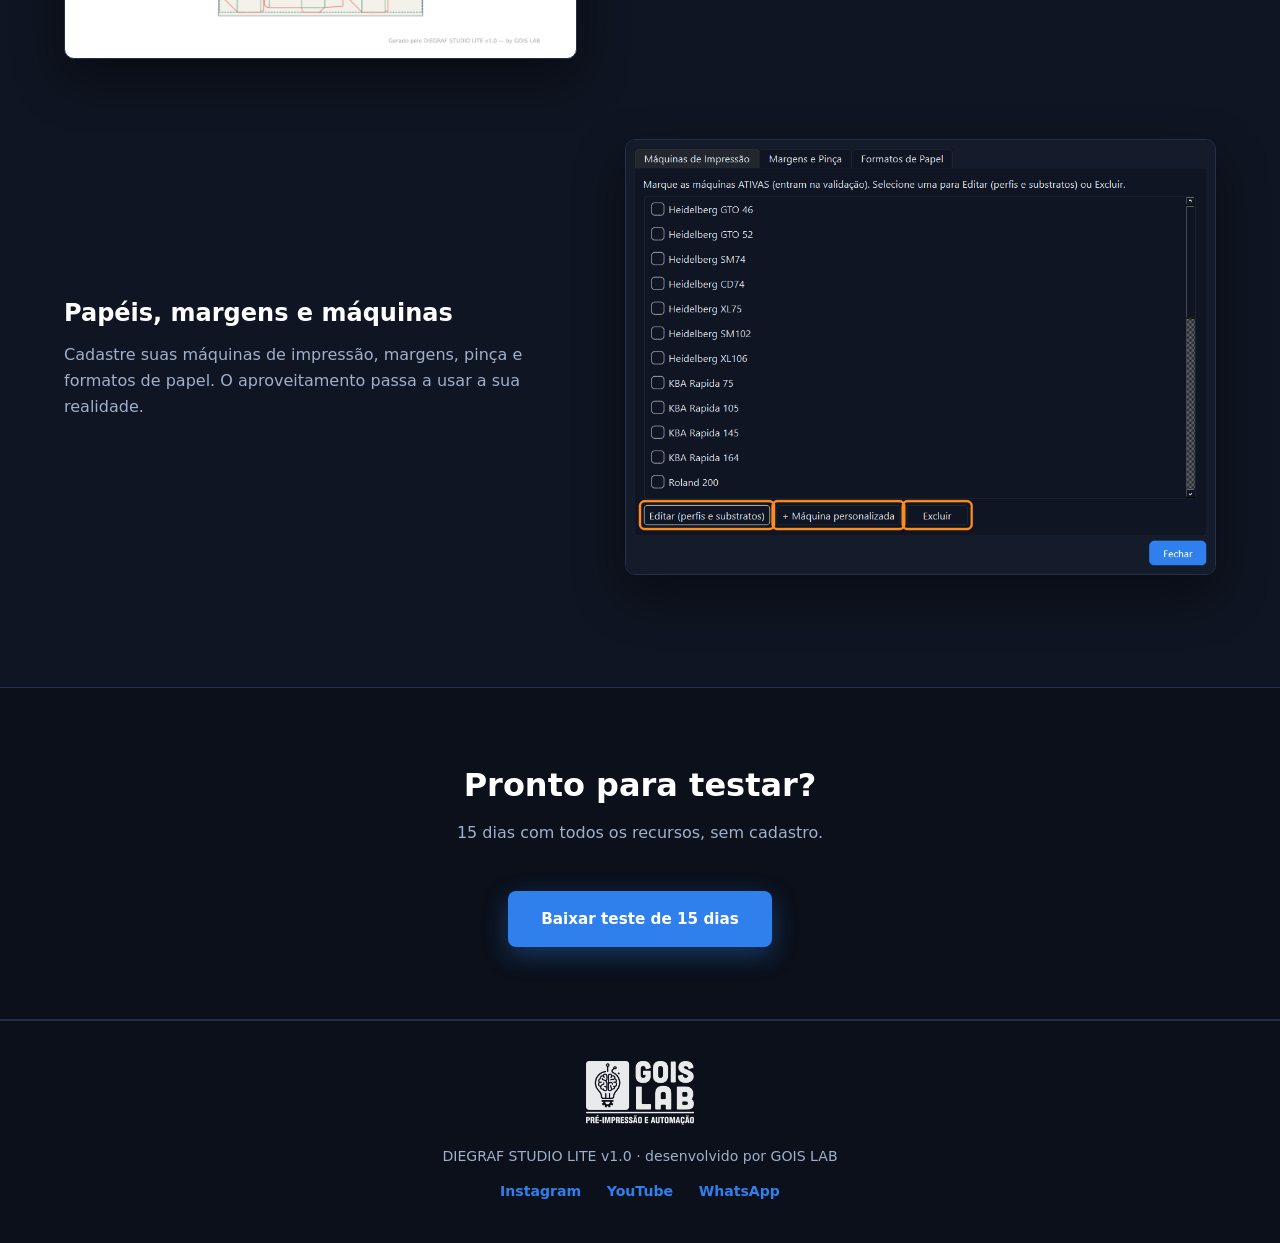
==== commit 5d229a18: "Pagina PRO: lote, montagem de chapa, arte no 3D e PDF 1:1 da folha, com telas reais Co-Authored-By: " ====
--- a/features.html
+++ b/features.html
@@ -4,12 +4,12 @@
 <meta charset="UTF-8">
 <meta name="viewport" content="width=device-width, initial-scale=1.0">
 <title>Funcionalidades · DIEGRAF STUDIO LITE</title>
-<link rel="stylesheet" href="style.css?v=6">
+<link rel="stylesheet" href="style.css?v=13">
 </head>
 <body>
 <header><div class="bar">
   <a href="index.html"><img src="assets/DIEGRAF_LOGO_BRANCO.png" alt="DIEGRAF STUDIO"></a>
-  <nav><a href="index.html">Início</a><a href="features.html">Funcionalidades</a><a href="https://www.youtube.com/playlist?list=PLJeVq4AoT8Tg" target="_blank" rel="noopener">Videoaulas</a><a href="index.html#download">Download</a><a href="index.html#licenca">Licença</a></nav>
+  <nav><a href="index.html">Início</a><a href="features.html">Funcionalidades</a><a href="pro.html" class="nav-pro">PRO</a><a href="videoaulas.html">Videoaulas</a><a href="index.html#download">Download</a><a href="index.html#licenca">Licença</a></nav>
 </div></header>
 
 <section class="pagehead"><div class="wrap">
@@ -79,6 +79,6 @@
   <p style="margin-top:.8rem"><a href="https://www.instagram.com/gois_lab/" target="_blank" rel="noopener">Instagram</a><a href="https://www.youtube.com/playlist?list=PLJeVq4AoT8Tg" target="_blank" rel="noopener">YouTube</a><a href="https://wa.me/5511914804727?text=Oi%2C%20gostaria%20de%20mais%20informa%C3%A7%C3%B5es%20sobre%20o%20Diegraf%20Studio" target="_blank" rel="noopener">WhatsApp</a></p>
 </footer>
 <a class="wa" href="https://wa.me/5511914804727?text=Oi%2C%20gostaria%20de%20mais%20informa%C3%A7%C3%B5es%20sobre%20o%20Diegraf%20Studio" target="_blank" rel="noopener" aria-label="Falar no WhatsApp"><svg viewBox="0 0 24 24" width="24" height="24" aria-hidden="true"><path fill="currentColor" d="M17.472 14.382c-.297-.149-1.758-.867-2.03-.967-.273-.099-.471-.148-.67.15-.197.297-.767.966-.94 1.164-.173.199-.347.223-.644.075-.297-.15-1.255-.463-2.39-1.475-.883-.788-1.48-1.761-1.653-2.059-.173-.297-.018-.458.13-.606.134-.133.298-.347.446-.52.149-.174.198-.298.298-.497.099-.198.05-.371-.025-.52-.075-.149-.669-1.612-.916-2.207-.242-.579-.487-.5-.669-.51-.173-.008-.371-.01-.57-.01-.198 0-.52.074-.792.372-.272.297-1.04 1.016-1.04 2.479 0 1.462 1.065 2.875 1.213 3.074.149.198 2.096 3.2 5.077 4.487.709.306 1.262.489 1.694.625.712.227 1.36.195 1.871.118.571-.085 1.758-.719 2.006-1.413.248-.694.248-1.289.173-1.413-.074-.124-.272-.198-.57-.347m-5.421 7.403h-.004a9.87 9.87 0 01-5.031-1.378l-.361-.214-3.741.982.998-3.648-.235-.374a9.86 9.86 0 01-1.51-5.26c.001-5.45 4.436-9.884 9.888-9.884 2.64 0 5.122 1.03 6.988 2.898a9.825 9.825 0 012.893 6.994c-.003 5.45-4.437 9.884-9.885 9.884m8.413-18.297A11.815 11.815 0 0012.05 0C5.495 0 .16 5.335.157 11.892c0 2.096.547 4.142 1.588 5.945L.057 24l6.305-1.654a11.882 11.882 0 005.683 1.448h.005c6.554 0 11.89-5.335 11.893-11.893a11.821 11.821 0 00-3.48-8.413z"/></svg></a>
-<script src="script.js?v=4"></script>
+<script src="script.js?v=8"></script>
 </body>
 </html>
--- a/style.css
+++ b/style.css
@@ -154,14 +154,73 @@
 @media (max-width: 800px) { .lanc { padding: 1rem 1.2rem; } .lanc b { font-size: 2.2rem; } }
 
 /* videoaulas */
-.va { display: grid; grid-template-columns: 1.3fr 1fr; gap: 1.6rem; align-items: center; }
-.va-img { position: relative; display: block; border-radius: 12px; overflow: hidden; border: 1px solid var(--borda); }
-.va-img img { display: block; width: 100%; height: auto; transition: transform .3s; }
-.va-img:hover img { transform: scale(1.03); }
-.va-play { position: absolute; left: 50%; top: 50%; transform: translate(-50%,-50%); width: 72px; height: 72px; border-radius: 50%;
-  background: rgba(47,128,237,.92); color: #fff; font-size: 1.6rem; display: flex; align-items: center; justify-content: center;
-  padding-left: 5px; box-shadow: 0 10px 30px rgba(0,0,0,.45); }
-.va-lista { counter-reset: va; list-style: none; display: grid; gap: .55rem; }
-.va-lista li { counter-increment: va; background: var(--painel); border: 1px solid var(--borda); border-radius: 8px; padding: .65rem .9rem; color: var(--texto); font-size: .95rem; }
-.va-lista li::before { content: counter(va, decimal-leading-zero); color: var(--acento); font-weight: 800; margin-right: .7rem; font-size: .8rem; }
-@media (max-width: 760px) { .va { grid-template-columns: 1fr; } }
+.vpag { padding-top: 3rem; }
+.vpag h1 { text-align: center; color: #fff; font-size: clamp(1.8rem, 4vw, 2.6rem); margin-bottom: .6rem; }
+.vplayer { display: grid; grid-template-columns: 2.2fr 1fr; background: var(--painel); border: 1px solid var(--borda); border-radius: 14px; overflow: hidden; }
+.vtela { position: relative; aspect-ratio: 16 / 9; background: #000; }
+.vtela iframe, .vplay { position: absolute; inset: 0; width: 100%; height: 100%; border: 0; padding: 0; background: #000; cursor: pointer; overflow: hidden; }
+.vplay img { position: absolute; inset: 0; width: 100%; height: 100%; object-fit: cover; opacity: .92; transition: transform .3s, opacity .3s; }
+.vplay:hover img { transform: scale(1.02); opacity: 1; }
+.va-play { position: absolute; left: 50%; top: 50%; transform: translate(-50%,-50%); width: 84px; height: 84px; border-radius: 50%;
+  background: rgba(47,128,237,.92); color: #fff; font-size: 1.9rem; display: flex; align-items: center; justify-content: center;
+  padding-left: 6px; box-shadow: 0 10px 30px rgba(0,0,0,.45); transition: transform .2s; }
+.vplay:hover .va-play { transform: translate(-50%,-50%) scale(1.08); }
+.vinfo { padding: 1.6rem 1.8rem; align-self: center; }
+.vinfo span { color: var(--acento); font-weight: 800; font-size: .78rem; letter-spacing: .12em; text-transform: uppercase; }
+.vinfo h3 { color: #fff; font-size: 1.35rem; margin-top: .3rem; }
+.vinfo p { color: var(--fraco); font-size: .95rem; margin-top: .6rem; }
+.vlista { display: grid; grid-template-columns: repeat(7, 1fr); gap: .8rem; margin-top: 1.2rem; }
+.vitem { text-align: left; background: var(--painel); border: 1px solid var(--borda); border-radius: 10px; padding: 0 0 .6rem; overflow: hidden;
+  cursor: pointer; color: var(--texto); font: inherit; transition: border-color .2s, transform .2s; }
+.vitem:hover { border-color: var(--acento); transform: translateY(-2px); }
+.vitem.on { border-color: var(--acento); box-shadow: 0 0 0 1px var(--acento); }
+.vthumb { position: relative; display: block; aspect-ratio: 16 / 9; overflow: hidden; background: #000; }
+.vthumb img { width: 100%; height: 100%; object-fit: cover; display: block; }
+.vthumb i { position: absolute; left: 50%; top: 50%; transform: translate(-50%,-50%); width: 34px; height: 34px; border-radius: 50%;
+  background: rgba(47,128,237,.9); color: #fff; font-style: normal; font-size: .8rem; display: flex; align-items: center; justify-content: center; padding-left: 3px; }
+.vitem.on .vthumb i { background: #fff; color: var(--acento); }
+.vrot { display: block; color: var(--acento); font-weight: 800; font-size: .66rem; letter-spacing: .1em; text-transform: uppercase; padding: .55rem .7rem 0; }
+.vtit { display: block; color: #fff; font-size: .82rem; font-weight: 600; line-height: 1.25; padding: .15rem .7rem 0; }
+@media (max-width: 1000px) { .vplayer { grid-template-columns: 1fr; } .vlista { grid-template-columns: repeat(4, 1fr); } }
+@media (max-width: 560px) { .vlista { grid-template-columns: repeat(2, 1fr); } .va-play { width: 64px; height: 64px; font-size: 1.4rem; } }
+
+/* planos */
+.planos { display: grid; grid-template-columns: repeat(3, 1fr); gap: 1.2rem; align-items: stretch; margin-top: 1.5rem; }
+.plano { position: relative; background: var(--painel); border: 1px solid var(--borda); border-radius: 14px; padding: 1.8rem 1.6rem; display: flex; flex-direction: column; }
+.plano.pl-dest { border-color: var(--acento); box-shadow: 0 0 0 1px var(--acento), 0 18px 50px rgba(47,128,237,.25); background: linear-gradient(170deg, #17305c, var(--painel) 60%); }
+.pl-selo { position: absolute; top: -13px; left: 50%; transform: translateX(-50%); background: var(--acento); color: #fff; font-size: .7rem; font-weight: 800; letter-spacing: .14em; padding: .35rem .9rem; border-radius: 99px; white-space: nowrap; }
+.pl-nome { color: var(--acento); font-weight: 800; letter-spacing: .14em; font-size: .85rem; }
+.pl-de { color: var(--fraco); text-decoration: line-through; font-size: .95rem; margin-top: .6rem; }
+.pl-preco { color: #fff; font-size: 2.4rem; font-weight: 800; letter-spacing: -.02em; margin-top: .3rem; }
+.pl-preco small { font-size: 1rem; color: var(--fraco); font-weight: 600; }
+.pl-cond { color: var(--fraco); font-size: .88rem; margin-top: .3rem; min-height: 2.6em; }
+.plano ul { list-style: none; margin-top: 1.1rem; display: grid; gap: .55rem; }
+.plano li { color: var(--texto); font-size: .93rem; padding-left: 1.5rem; position: relative; }
+.plano li::before { content: ""; position: absolute; left: 0; top: .35em; width: .8rem; height: .45rem; border-left: 2px solid #4be08c; border-bottom: 2px solid #4be08c; transform: rotate(-45deg); }
+.pl-nota { text-align: center; color: var(--fraco); font-size: .92rem; margin-top: 1.2rem; }
+.pl-multi { margin-top: 1.4rem; display: flex; gap: 1.2rem; align-items: center; justify-content: space-between; flex-wrap: wrap;
+  background: var(--painel); border: 1px dashed var(--borda); border-radius: 12px; padding: 1.1rem 1.4rem; }
+.pl-multi b { color: #fff; display: block; }
+.pl-multi span { color: var(--fraco); font-size: .93rem; }
+@media (max-width: 900px) { .planos { grid-template-columns: 1fr; } .plano.pl-dest { order: -1; } }
+
+/* comparativo */
+.cmp-tit { text-align: center; color: #fff; font-size: 1.4rem; margin: 3rem 0 1rem; }
+.cmp-wrap { overflow-x: auto; border: 1px solid var(--borda); border-radius: 14px; background: var(--painel); }
+.cmp { width: 100%; border-collapse: collapse; font-size: .95rem; }
+.cmp th, .cmp td { padding: .8rem 1.1rem; border-bottom: 1px solid var(--borda); text-align: center; color: var(--texto); }
+.cmp th:first-child, .cmp td:first-child { text-align: left; }
+.cmp thead th { color: var(--acento); font-size: .8rem; letter-spacing: .14em; font-weight: 800; background: rgba(47,128,237,.08); }
+.cmp th:nth-child(3), .cmp td:nth-child(3) { background: rgba(47,128,237,.07); }
+.cmp tbody tr:last-child td { border-bottom: 0; }
+.cmp-pro td:first-child { color: #fff; font-weight: 600; }
+.cmp-fim td { color: #fff; font-weight: 600; }
+.cmp-fim small { color: var(--fraco); font-weight: 400; font-size: .8rem; }
+.cmp-ok { display: inline-block; width: .95rem; height: .5rem; border-left: 2.5px solid #4be08c; border-bottom: 2.5px solid #4be08c; transform: rotate(-45deg) translateY(-2px); }
+.cmp-no { color: var(--fraco); }
+@media (max-width: 560px) { .cmp th, .cmp td { padding: .65rem .6rem; font-size: .85rem; } }
+
+/* página PRO */
+.pro-tag { display: inline-block; font-size: .7rem; font-weight: 800; letter-spacing: .14em; color: #fff; background: linear-gradient(95deg,#2f80ed,#1c5bc4); padding: .25rem .6rem; border-radius: 99px; margin-bottom: .5rem; }
+.pagehead h1 em { font-style: normal; background: linear-gradient(95deg,#7cc0ff,#2f80ed); -webkit-background-clip: text; background-clip: text; color: transparent; }
+nav a.nav-pro { color: #7cc0ff; font-weight: 700; }
